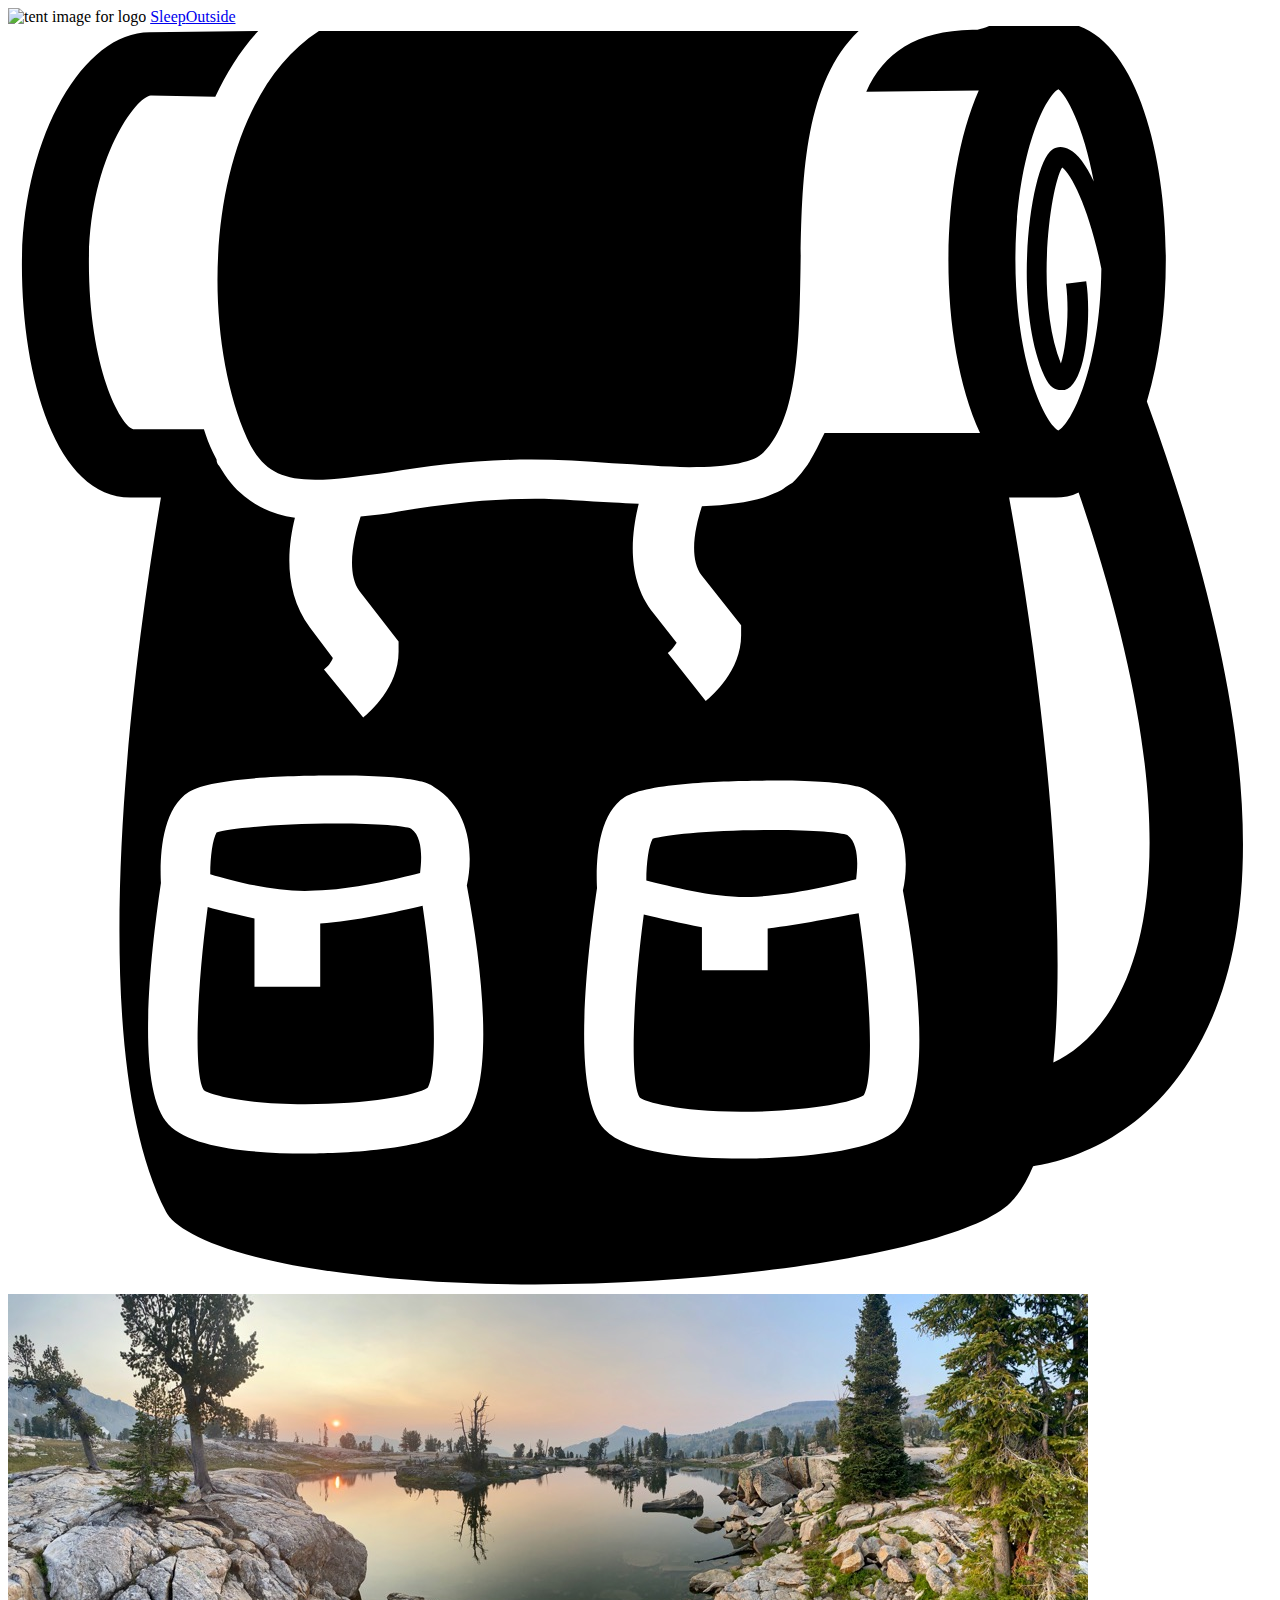
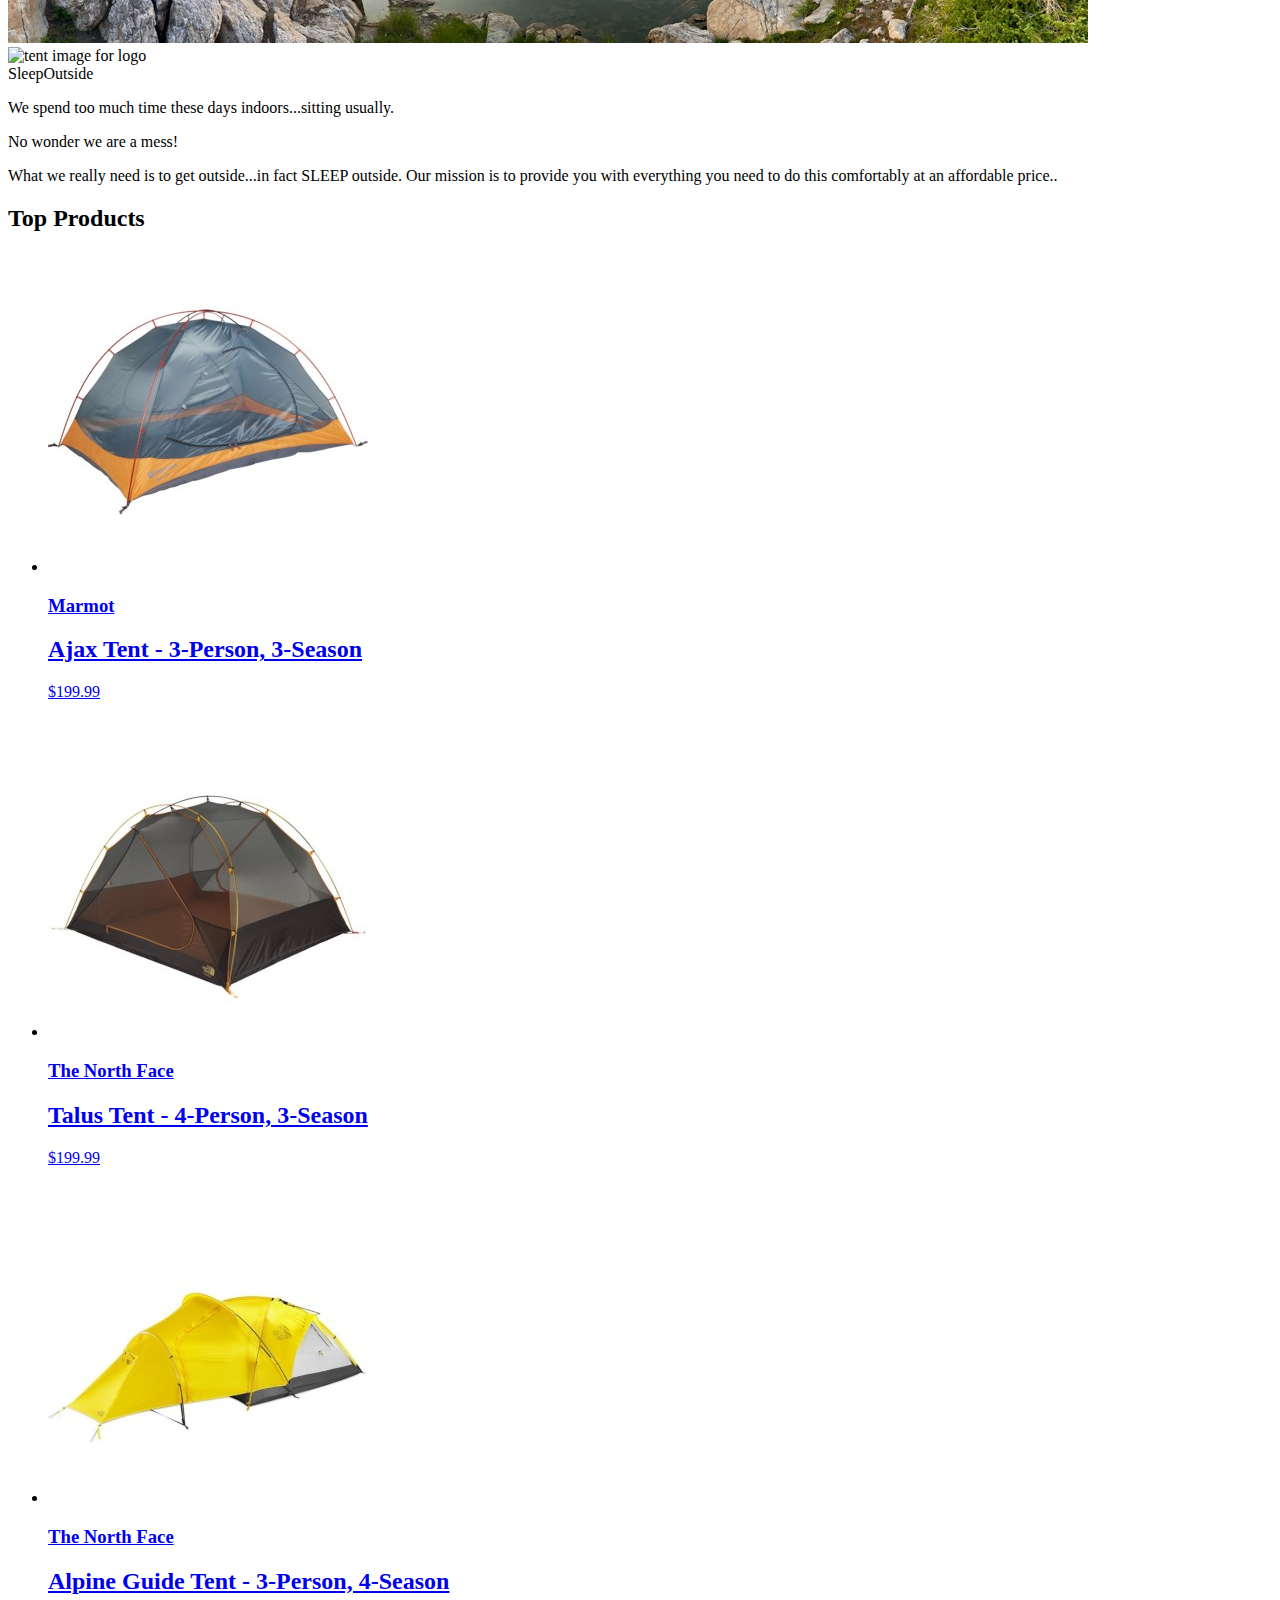
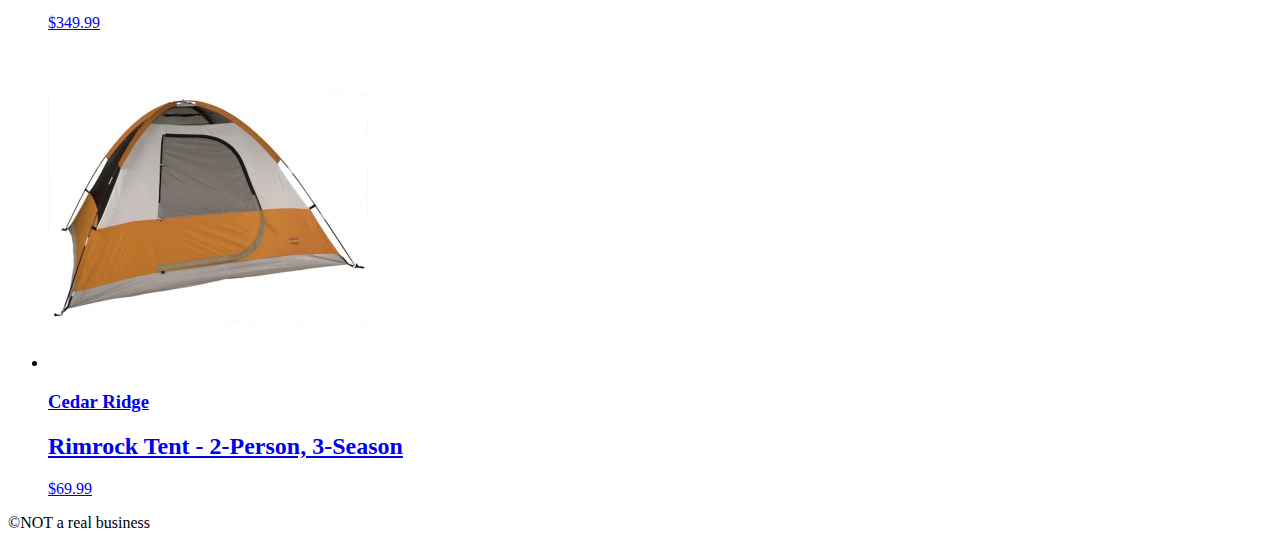
==== src/index.html @ 4b192fb7 "update" ====
<!doctype html>
<html lang="en">
  <head>
    <meta charset="UTF-8" />
    <meta name="viewport" content="width=device-width, initial-scale=1.0" />
    <title>Sleep Outside | Home</title>
    <link rel="stylesheet" href="/css/style.css" />
  </head>
  <body>
    <header class="divider">
      <div class="logo">
        <img src="/images/noun_Tent_2517.svg" alt="tent image for logo" />
        <a href="index.html"> Sleep<span class="highlight">Outside</span></a>
      </div>
      <div class="cart">
        <a href="cart/index.html">
          <svg xmlns="http://www.w3.org/2000/svg" viewBox="0 0 100 100">
            <path
              d="M18.9 32.6c1.1 2.4 2.5 3.3 5.4 3.3 1.6 0 3.6-0.3 5.9-0.6 3.2-0.5 6.9-1 11.2-1 2.1 0 4.3 0.1 6.4 0.3 2.1 0.1 4.2 0.3 6.1 0.3 3.2 0 5.2-0.4 5.9-1.2 2.7-2.7 2.8-8.8 2.9-14.6 0.1-6.7 0.2-14.5 4.6-18.7 -0.5 0-1 0-1.6 0 -14.2 0-37.5 0-41.1 0C15.6 6.2 14.9 23.6 18.9 32.6z"
            />
            <path
              d="M90.1 29.7c1-3.3 1.5-7.3 1.5-11.2 0-9-2.7-18.8-8.6-18.8 -0.1 0-0.2 0-0.3 0L77.8-0.1c-0.3 0.2-0.8 0.3-1.1 0.4 0 0 0 0 0 0 -0.2 0-0.3 0-0.4 0 -4.5 0.1-7 1.8-8.4 4.9l8.9-0.1c-1.6 3.6-2.4 8.7-2.4 13.5 0 4.9 0.8 9.9 2.5 13.6l-12.3 0c-0.2 0.4-0.4 0.8-0.6 1.2 -0.2 0.4-0.4 0.7-0.6 1.1 -0.1 0.1-0.1 0.2-0.2 0.3 -0.3 0.4-0.5 0.7-0.9 1.1 0 0 0 0 0 0 0 0-0.1 0.1-0.1 0.1 -0.1 0.1-0.2 0.2-0.4 0.3 -0.2 0.1-0.4 0.3-0.6 0.4 0 0 0 0 0 0 -0.4 0.2-0.9 0.4-1.4 0.6 -1.3 0.4-2.9 0.6-4.9 0.7 -0.5 1.5-1.1 4.1 0 5.5l3.1 3.9 0 0.8c0 2.8-2.3 4.8-2.8 5.2l-3-3.8c0.3-0.2 0.5-0.5 0.7-0.8l-1.8-2.3c-2.2-2.7-1.8-6.3-1.2-8.7 -0.7 0-1.4-0.1-2-0.1 -2.1-0.1-4.3-0.3-6.2-0.3 -4.1 0-7.7 0.5-10.8 1 -1 0.2-2 0.3-3 0.4 -0.5 1.5-1.2 4.4-0.1 5.9l3.1 4 0 0.8c0 2.8-2.3 4.8-2.8 5.2l-3.1-3.8c0.3-0.2 0.6-0.6 0.7-0.9l-1.8-2.4c-2.1-2.8-1.8-6.3-1.2-8.7 -1.6-0.2-2.9-0.8-4-1.7h0c-0.8-0.6-1.4-1.4-2-2.4 -0.1-0.1-0.2-0.3-0.2-0.5 -0.1-0.2-0.2-0.4-0.3-0.6 -0.3-0.6-0.5-1.2-0.7-1.8l-5.6 0c-1-0.3-3.5-4.8-3.5-13.2 0-8.1 3.7-13.1 4.9-13.2L16.4 5.6c0.9-1.9 2-3.7 3.4-5.2L11.2 0.5c-5.4 0-10.1 8.6-10.1 18.4 0 8.9 2.7 18.4 8.6 18.4h2.4c-1.8 10.7-6.6 43 0.4 56.5 0.7 1.4 4.3 3.4 12.2 4.6 20.2 3.1 49.8-0.5 54.6-5.3 0.7-0.7 1.3-1.7 1.8-2.9 2-0.3 8.2-1.7 12.4-8.4C100.1 71.5 98.9 53.9 90.1 29.7zM35.6 87.1c-2.6 2-10.5 2.1-12.1 2.1 0 0 0 0 0 0 -3.9 0-9-0.4-10.8-2.3 -2.6-2.7-1.5-13-0.6-19.1 -0.1-1.9 0-5.8 2.2-7.2 1.9-1.2 8.7-1.3 11.6-1.3 6.4 0 7.4 0.6 7.8 0.9 3 1.8 3.1 5.6 2.6 7.8C37.7 75.5 38.6 84.8 35.6 87.1zM70.1 87.5c-2.6 2-10.5 2.1-12.1 2.1 0 0 0 0 0 0 -3.9 0-9-0.4-10.8-2.3 -2.6-2.7-1.5-13-0.6-19.1 -0.1-1.9 0-5.8 2.2-7.2 1.9-1.2 8.7-1.3 11.6-1.3 6.4 0 7.4 0.6 7.8 0.9 3 1.8 3.1 5.6 2.6 7.8C72.2 76 73.1 85.3 70.1 87.5zM85.9 12.3c-0.6-1.3-1.3-2.2-1.9-2.5 -0.5-0.3-1-0.3-1.4 0 -1.7 1.1-3.2 12.2-0.6 17.9 0.4 0.9 0.9 1.1 1.3 1.1 0.1 0 0.2 0 0.3 0 1.8-0.5 2.1-6.2 1.7-8.6l-1.6 0.2c0.3 2.2 0 5.1-0.4 6.3 -2.1-5.3-0.8-14.1 0.1-15.5 0.8 0.6 2.2 3.5 3.1 8 -0.1 7.9-2.4 12.3-3.4 12.8 -1-0.5-3.4-5.2-3.4-13.5 0-8.3 2.4-13 3.4-13.5C83.7 5.4 85.1 7.9 85.9 12.3zM87.3 77.7c-1.4 2.3-3.1 3.6-4.6 4.3 1.2-12.2-1-31-3.5-44.7h3.3c0.1 0 0.3 0 0.4 0 0.6 0 1.2-0.1 1.8-0.4C92.8 60.7 90.7 72.2 87.3 77.7z"
            />
            <path
              d="M24.7 71v5h-5.2v-5.4c-1.4-0.3-2.7-0.6-3.7-0.9 -0.9 6.8-1.1 13.3-0.3 14.5 0.4 0.3 2.9 1.1 8 1.1h0c5 0 8.8-0.7 9.7-1.3 0.8-1.3 0.6-7.7-0.4-14.4C30.7 70.1 27.5 70.8 24.7 71z"
            />
            <path
              d="M58.8 68.9c2.9-0.1 6.4-0.9 8.3-1.4 0.1-0.8 0.3-2.8-0.7-3.5 -0.5-0.2-2.5-0.4-5.9-0.4 -4.9 0-8.6 0.4-9.5 0.7 -0.3 0.5-0.5 1.9-0.5 3.3C52.5 68.1 56 69 58.8 68.9z"
            />
            <path
              d="M24.3 68.4c2.9-0.1 6.4-0.9 8.3-1.4 0.1-0.8 0.3-2.8-0.7-3.5 -0.5-0.2-2.5-0.4-5.9-0.4 -4.9 0-8.6 0.4-9.5 0.7 -0.3 0.5-0.5 1.9-0.5 3.3C18 67.7 21.5 68.6 24.3 68.4z"
            />
            <path
              d="M60.1 71.4v3.3h-5.2v-3.4c-1.7-0.3-3.3-0.7-4.6-1 -0.9 6.8-1.1 13.3-0.3 14.5 0.4 0.3 2.9 1.1 8 1.1h0c5 0 8.8-0.7 9.7-1.3 0.8-1.3 0.6-7.7-0.4-14.4C65.5 70.5 62.7 71.1 60.1 71.4z"
            />

            <!-- <text x="0" y="115" fill="#000000" font-size="5px" font-weight="bold" font-family="'Helvetica Neue', Helvetica, Arial-Unicode, Arial, Sans-serif">Created by Natalia Woodroffe</text>
            <text x="0" y="120" fill="#000000" font-size="5px" font-weight="bold" font-family="'Helvetica Neue', Helvetica, Arial-Unicode, Arial, Sans-serif">from the Noun Project</text> -->
          </svg>
        </a>
      </div>
    </header>
    <main class="divider">
      <div class="hero">
        <img
          src="/images/banner-sm.jpg"
          srcset="images/banner-sm.jpg 500w, images/banner.jpg"
          alt="image of a high mountain lake"
        />
        <div class="logo logo--square">
          <img src="/images/noun_Tent_2517.svg" alt="tent image for logo" />
          <div>Sleep<span class="highlight">Outside</span></div>
        </div>
      </div>
      <section class="mission">
        <p>We spend too much time these days indoors...sitting usually.</p>
        <p>No wonder we are a mess!</p>
        <p>
          What we really need is to get outside...in fact SLEEP outside. Our
          mission is to provide you with everything you need to do this
          comfortably at an affordable price..
        </p>
      </section>
      <section class="products">
        <h2>Top Products</h2>
        <ul class="product-list">
          <li class="product-card">
            <a href="product_pages/?product=880RR">
              <img
                src="images/tents/marmot-ajax-tent-3-person-3-season-in-pale-pumpkin-terracotta~p~880rr_01~320.jpg"
                alt="Marmot Ajax tent"
              />
              <h3 class="card__brand">Marmot</h3>
              <h2 class="card__name">Ajax Tent - 3-Person, 3-Season</h2>
              <p class="product-card__price">$199.99</p></a
            >
          </li>
          <li class="product-card">
            <a href="product_pages/index.html?product=985RF">
              <img
                src="images/tents/the-north-face-talus-tent-4-person-3-season-in-golden-oak-saffron-yellow~p~985rf_01~320.jpg"
                alt="Talus Tent - 4-Person, 3-Season"
              />
              <h3 class="card__brand">The North Face</h3>
              <h2 class="card__name">Talus Tent - 4-Person, 3-Season</h2>
              <p class="product-card__price">$199.99</p></a
            >
          </li>
          <li class="product-card">
            <a href="product_pages/?product=985PR">
              <img
                src="images/tents/the-north-face-alpine-guide-tent-3-person-4-season-in-canary-yellow-high-rise-grey~p~985pr_01~320.jpg"
                alt="Alpine Guide Tent - 3-Person, 4-Season"
              />
              <h3 class="card__brand">The North Face</h3>
              <h2 class="card__name">Alpine Guide Tent - 3-Person, 4-Season</h2>
              <p class="product-card__price">$349.99</p></a
            >
          </li>
          <li class="product-card">
            <a href="product_pages/?product=344YJ">
              <img
                src="images/tents/cedar-ridge-rimrock-tent-2-person-3-season-in-rust-clay~p~344yj_01~320.jpg"
                alt="Rimrock Tent - 2-Person, 3-Season"
              />
              <h3 class="card__brand">Cedar Ridge</h3>
              <h2 class="card__name">Rimrock Tent - 2-Person, 3-Season</h2>
              <p class="product-card__price">$69.99</p></a
            >
          </li>
        </ul>
      </section>
    </main>
    <footer>&copy;NOT a real business</footer>
  </body>
</html>
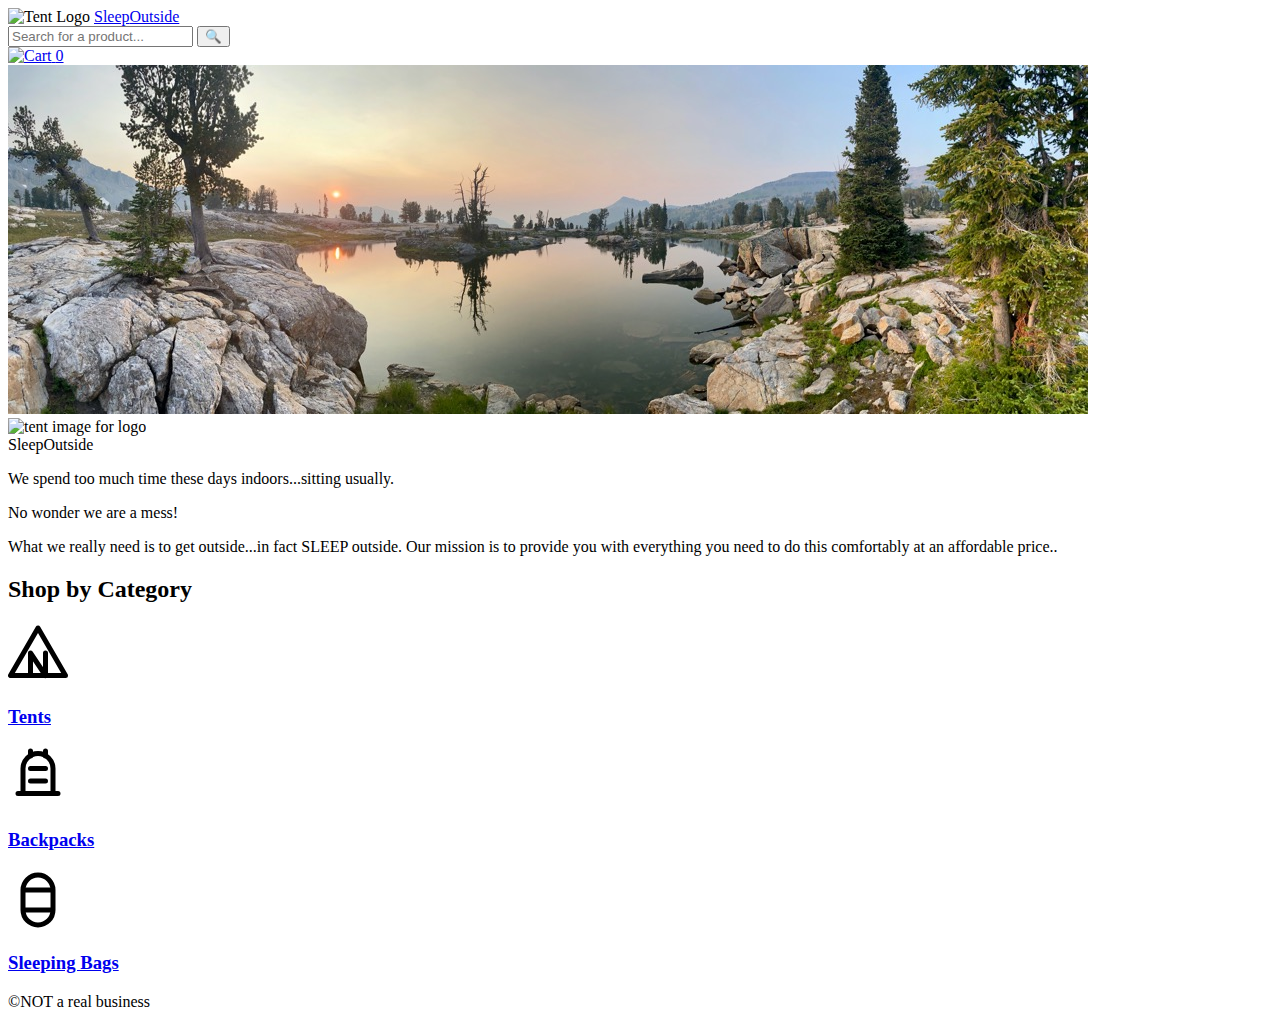
==== commit 3f8c6a59: "Add files via upload" ====
--- a/src/index.html
+++ b/src/index.html
@@ -1,20 +1,34 @@
 <!doctype html>
 <html lang="en">
   <head>
+    <script type="module" src="/@vite/client"></script>
+
     <meta charset="UTF-8" />
     <meta name="viewport" content="width=device-width, initial-scale=1.0" />
-    <title>Sleep Outside | Home</title>
+    <title>Sleep Outside | Home.</title>
     <link rel="stylesheet" href="/css/style.css" />
   </head>
   <body>
     <header class="divider">
       <div class="logo">
-        <img src="/images/noun_Tent_2517.svg" alt="tent image for logo" />
-        <a href="index.html"> Sleep<span class="highlight">Outside</span></a>
+          <img src="/images/noun_Tent_2517.svg" alt="Tent Logo">
+          <a href="index.html"> Sleep<span class="highlight">Outside</span></a>
       </div>
-      <div class="cart">
-        <a href="cart/index.html">
-          <svg xmlns="http://www.w3.org/2000/svg" viewBox="0 0 100 100">
+  
+      <div class="header-right">
+          <!-- ✅ Search Bar -->
+          <form id="searchBox" class="search-form">
+              <input type="text" id="searchInput" placeholder="Search for a product..." />
+              <button type="submit">🔍</button>
+          </form>
+  
+          <!-- ✅ Clickable Cart Icon (Only One) -->
+          <a href="/cart/index.html" class="cart-icon">
+              <img src="/images/noun_Backpack_65884.svg" alt="Cart">
+              <span class="cart-count">0</span>
+          </a>
+      </div>
+  </header>  
             <path
               d="M18.9 32.6c1.1 2.4 2.5 3.3 5.4 3.3 1.6 0 3.6-0.3 5.9-0.6 3.2-0.5 6.9-1 11.2-1 2.1 0 4.3 0.1 6.4 0.3 2.1 0.1 4.2 0.3 6.1 0.3 3.2 0 5.2-0.4 5.9-1.2 2.7-2.7 2.8-8.8 2.9-14.6 0.1-6.7 0.2-14.5 4.6-18.7 -0.5 0-1 0-1.6 0 -14.2 0-37.5 0-41.1 0C15.6 6.2 14.9 23.6 18.9 32.6z"
             />
@@ -36,10 +50,9 @@
 
             <!-- <text x="0" y="115" fill="#000000" font-size="5px" font-weight="bold" font-family="'Helvetica Neue', Helvetica, Arial-Unicode, Arial, Sans-serif">Created by Natalia Woodroffe</text>
             <text x="0" y="120" fill="#000000" font-size="5px" font-weight="bold" font-family="'Helvetica Neue', Helvetica, Arial-Unicode, Arial, Sans-serif">from the Noun Project</text> -->
-          </svg>
+          </svg>         
         </a>
       </div>
-    </header>
     <main class="divider">
       <div class="hero">
         <img
@@ -61,7 +74,39 @@
           comfortably at an affordable price..
         </p>
       </section>
-      <section class="products">
+
+      <section class="categories">
+        <h2>Shop by Category</h2>
+        <div class="category-container">
+            <a href="category.html?category=tents">
+                <svg width="60" height="60" viewBox="0 0 24 24" fill="none" xmlns="http://www.w3.org/2000/svg">
+                    <path d="M12 2L1 21H23L12 2Z" stroke="#000" stroke-width="2" stroke-linecap="round" stroke-linejoin="round"/>
+                    <path d="M9 21V12L15 21V12" stroke="#000" stroke-width="2" stroke-linecap="round" stroke-linejoin="round"/>
+                </svg>
+                <h3>Tents</h3>
+            </a>
+    
+            <a href="category.html?category=backpacks">
+                <svg width="60" height="60" viewBox="0 0 24 24" fill="none" xmlns="http://www.w3.org/2000/svg">
+                    <path d="M6 19V9a6 6 0 0 1 12 0v10M4 19h16M9 9h6M9 14h6" stroke="#000" stroke-width="2" stroke-linecap="round" stroke-linejoin="round"/>
+                    <path d="M9 4V2m6 2V2" stroke="#000" stroke-width="2" stroke-linecap="round"/>
+                </svg>
+                <h3>Backpacks</h3>
+            </a>
+    
+            <a href="category.html?category=sleeping-bags">
+                <svg width="60" height="60" viewBox="0 0 24 24" fill="none" xmlns="http://www.w3.org/2000/svg">
+                    <rect x="6" y="2" width="12" height="20" rx="6" stroke="#000" stroke-width="2"/>
+                    <path d="M6 8h12M6 16h12" stroke="#000" stroke-width="2"/>
+                </svg>
+                <h3>Sleeping Bags</h3>
+            </a>
+        </div>
+    </section>
+    
+    
+
+      <!-- <section class="products">
         <h2>Top Products</h2>
         <ul class="product-list">
           <li class="product-card">
@@ -76,7 +121,7 @@
             >
           </li>
           <li class="product-card">
-            <a href="product_pages/index.html?product=985RF">
+            <a href="product_pages/?product=985RF">
               <img
                 src="images/tents/the-north-face-talus-tent-4-person-3-season-in-golden-oak-saffron-yellow~p~985rf_01~320.jpg"
                 alt="Talus Tent - 4-Person, 3-Season"
@@ -109,8 +154,21 @@
             >
           </li>
         </ul>
-      </section>
+      </section>   -->
+    
     </main>
+    <section id="alert-section" class="alert-list"></section>
+    <!-- Custom Alert Box -->
+    <div id="custom-alert-container"></div>
+
+    <!-- Include alerts.js -->
+    <script src="./js/alerts.js"></script>
+
     <footer>&copy;NOT a real business</footer>
+    <script src="js/search.js" type="module"></script>
+    <script src="/js/cartUtils.js" type="module"></script>
+    <script type="module" src="../js/cart.js"></script>
+
   </body>
+
 </html>
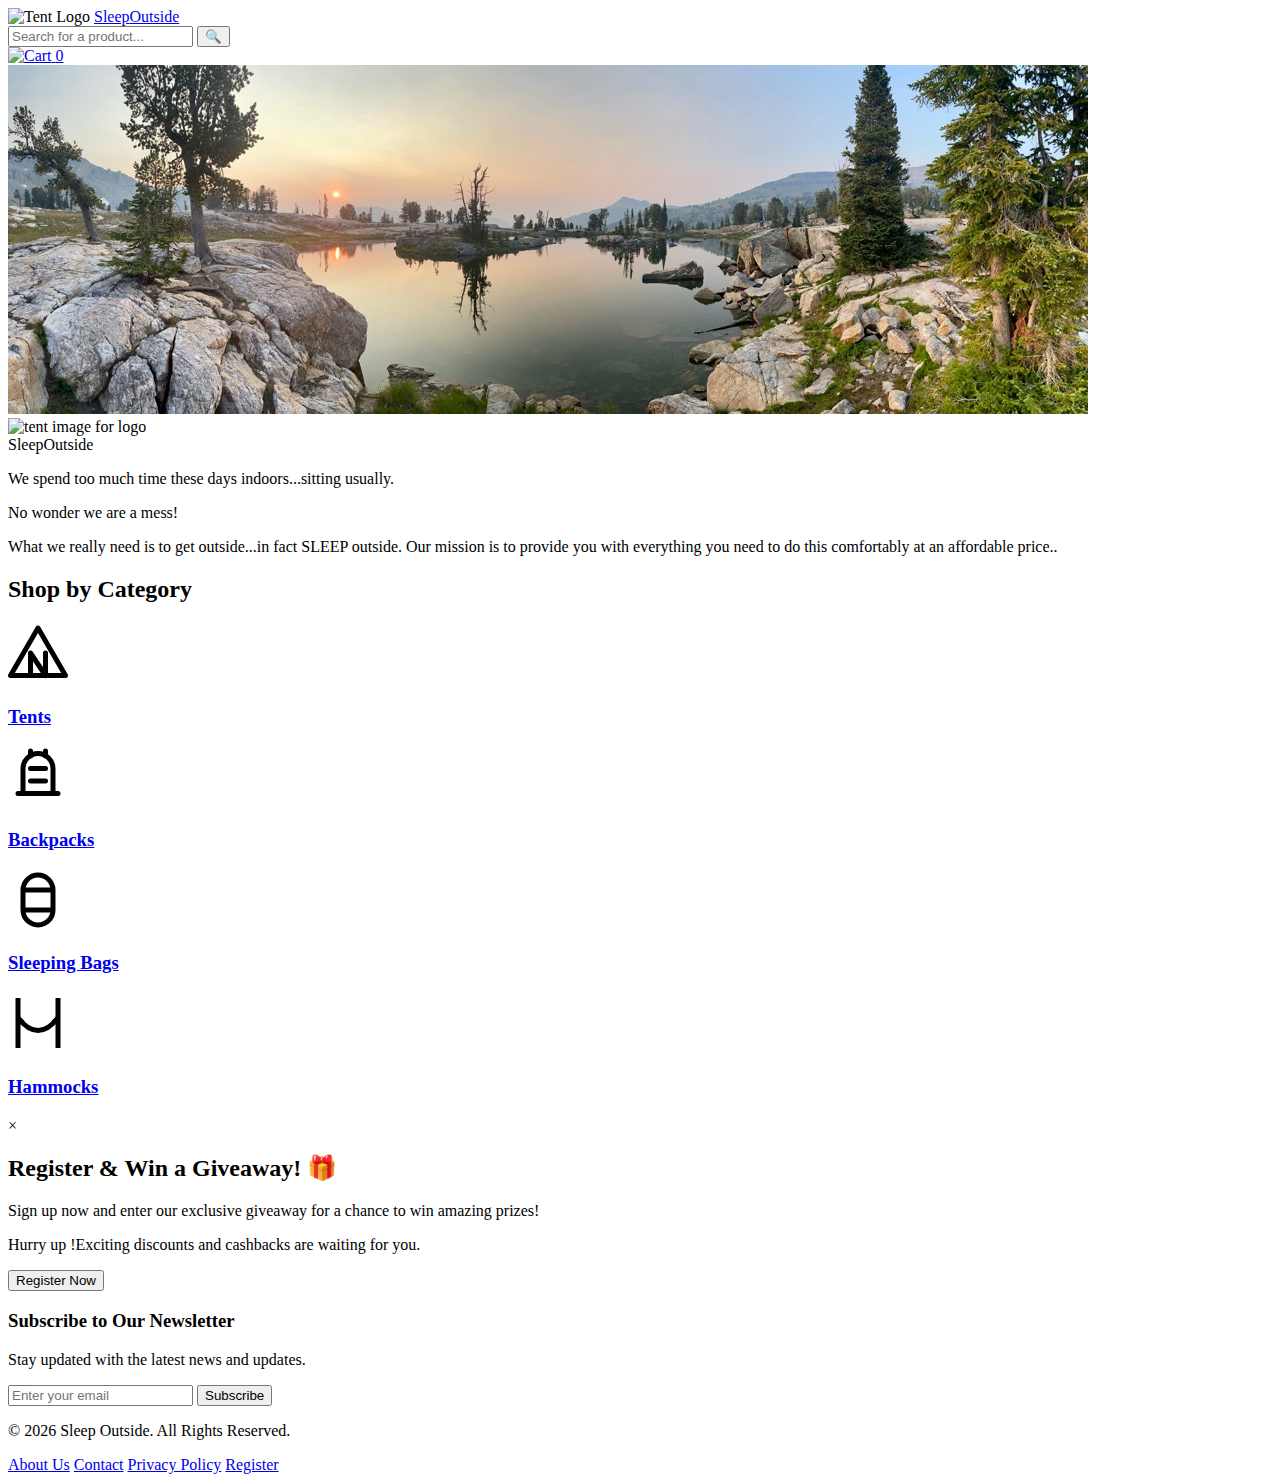
==== commit 25385eb9: "Update index.html" ====
--- a/src/index.html
+++ b/src/index.html
@@ -48,12 +48,13 @@
               d="M60.1 71.4v3.3h-5.2v-3.4c-1.7-0.3-3.3-0.7-4.6-1 -0.9 6.8-1.1 13.3-0.3 14.5 0.4 0.3 2.9 1.1 8 1.1h0c5 0 8.8-0.7 9.7-1.3 0.8-1.3 0.6-7.7-0.4-14.4C65.5 70.5 62.7 71.1 60.1 71.4z"
             />
 
-            <!-- <text x="0" y="115" fill="#000000" font-size="5px" font-weight="bold" font-family="'Helvetica Neue', Helvetica, Arial-Unicode, Arial, Sans-serif">Created by Natalia Woodroffe</text>
-            <text x="0" y="120" fill="#000000" font-size="5px" font-weight="bold" font-family="'Helvetica Neue', Helvetica, Arial-Unicode, Arial, Sans-serif">from the Noun Project</text> -->
           </svg>         
         </a>
       </div>
-    <main class="divider">
+    
+      
+    
+      <main class="divider">
       <div class="hero">
         <img
           src="/images/banner-sm.jpg"
@@ -65,6 +66,7 @@
           <div>Sleep<span class="highlight">Outside</span></div>
         </div>
       </div>
+   
       <section class="mission">
         <p>We spend too much time these days indoors...sitting usually.</p>
         <p>No wonder we are a mess!</p>
@@ -100,75 +102,80 @@
                     <path d="M6 8h12M6 16h12" stroke="#000" stroke-width="2"/>
                 </svg>
                 <h3>Sleeping Bags</h3>
-            </a>
+            </a> 
+
+
+            <a href="category.html?category=hammocks">
+              <svg xmlns="http://www.w3.org/2000/svg" fill="none" viewBox="0 0 24 24" height="60" width="60">
+    
+                <line stroke-width="2" stroke="black" y2="22" x2="4" y1="2" x1="4"></line>
+                <line stroke-width="2" stroke="black" y2="22" x2="20" y1="2" x1="20"></line>
+                
+                
+                <path fill="none" stroke-width="2" stroke="black" d="M4 10 Q12 20, 20 10"></path>
+            
+                
+                <line stroke-width="2" stroke="black" y2="12" x2="6" y1="10" x1="4"></line>
+                <line stroke-width="2" stroke="black" y2="12" x2="18" y1="10" x1="20"></line>
+            </svg>
+              <h3>Hammocks</h3>
+          </a>
         </div>
     </section>
     
-    
+    </main>
+<!-- Registration Modal -->
+<div id="registerModal" class="modal">
+  <div class="modal-content">
+      <span class="close-btn">&times;</span>
+      <h2>Register & Win a Giveaway! 🎁</h2>
+      <p>Sign up now and enter our exclusive giveaway for a chance to win amazing prizes!</p>
+      <p>Hurry up !Exciting discounts and cashbacks are waiting for you.</p>
 
-      <!-- <section class="products">
-        <h2>Top Products</h2>
-        <ul class="product-list">
-          <li class="product-card">
-            <a href="product_pages/?product=880RR">
-              <img
-                src="images/tents/marmot-ajax-tent-3-person-3-season-in-pale-pumpkin-terracotta~p~880rr_01~320.jpg"
-                alt="Marmot Ajax tent"
-              />
-              <h3 class="card__brand">Marmot</h3>
-              <h2 class="card__name">Ajax Tent - 3-Person, 3-Season</h2>
-              <p class="product-card__price">$199.99</p></a
-            >
-          </li>
-          <li class="product-card">
-            <a href="product_pages/?product=985RF">
-              <img
-                src="images/tents/the-north-face-talus-tent-4-person-3-season-in-golden-oak-saffron-yellow~p~985rf_01~320.jpg"
-                alt="Talus Tent - 4-Person, 3-Season"
-              />
-              <h3 class="card__brand">The North Face</h3>
-              <h2 class="card__name">Talus Tent - 4-Person, 3-Season</h2>
-              <p class="product-card__price">$199.99</p></a
-            >
-          </li>
-          <li class="product-card">
-            <a href="product_pages/?product=985PR">
-              <img
-                src="images/tents/the-north-face-alpine-guide-tent-3-person-4-season-in-canary-yellow-high-rise-grey~p~985pr_01~320.jpg"
-                alt="Alpine Guide Tent - 3-Person, 4-Season"
-              />
-              <h3 class="card__brand">The North Face</h3>
-              <h2 class="card__name">Alpine Guide Tent - 3-Person, 4-Season</h2>
-              <p class="product-card__price">$349.99</p></a
-            >
-          </li>
-          <li class="product-card">
-            <a href="product_pages/?product=344YJ">
-              <img
-                src="images/tents/cedar-ridge-rimrock-tent-2-person-3-season-in-rust-clay~p~344yj_01~320.jpg"
-                alt="Rimrock Tent - 2-Person, 3-Season"
-              />
-              <h3 class="card__brand">Cedar Ridge</h3>
-              <h2 class="card__name">Rimrock Tent - 2-Person, 3-Season</h2>
-              <p class="product-card__price">$69.99</p></a
-            >
-          </li>
-        </ul>
-      </section>   -->
-    
-    </main>
+      <button id="registerBtn">Register Now</button>
+  </div>
+</div>
+
+<script src="js/modal.js"></script>
+<div class="newsletter-box">
+  <h3>Subscribe to Our Newsletter</h3>
+  <p>Stay updated with the latest news and updates.</p>
+  <input type="email" id="email" placeholder="Enter your email" required>
+  <button onclick="subscribeNewsletter()">Subscribe</button>
+  <p id="message"></p>
+</div>
+    <footer id="footer-container">
+      
+    </footer>
+   
     <section id="alert-section" class="alert-list"></section>
     <!-- Custom Alert Box -->
     <div id="custom-alert-container"></div>
+    <!-- <footer>&copy;NOT a real business</footer> -->
+    <script src="js/search.js" type="module"></script>
+    <script src="js/cartUtils.js" type="module"></script>
+    <script src="js/cart.js" type="module"></script>
+    <script type="module" src="js/DynamicFooter.js"></script> 
 
-    <!-- Include alerts.js -->
-    <script src="./js/alerts.js"></script>
+    <!--below is the script to handle newslater-->
+<script>
+  function subscribeNewsletter() {
+    let email = document.getElementById("email").value;
+    let message = document.getElementById("message");
 
-    <footer>&copy;NOT a real business</footer>
-    <script src="js/search.js" type="module"></script>
-    <script src="/js/cartUtils.js" type="module"></script>
-    <script type="module" src="../js/cart.js"></script>
+    if (email.includes("@") && email.includes(".")) {
+        message.style.color = "green";
+        message.innerText = "Subscribed successfully!";
+        document.getElementById("email").value = "";
+        // Here you can add an API call to store the email in a database
+    } else {
+        message.style.color = "red";
+        message.innerText = "Please enter a valid email address.";
+    }
+}
 
+</script>
+  
   </body>
 
 </html>
